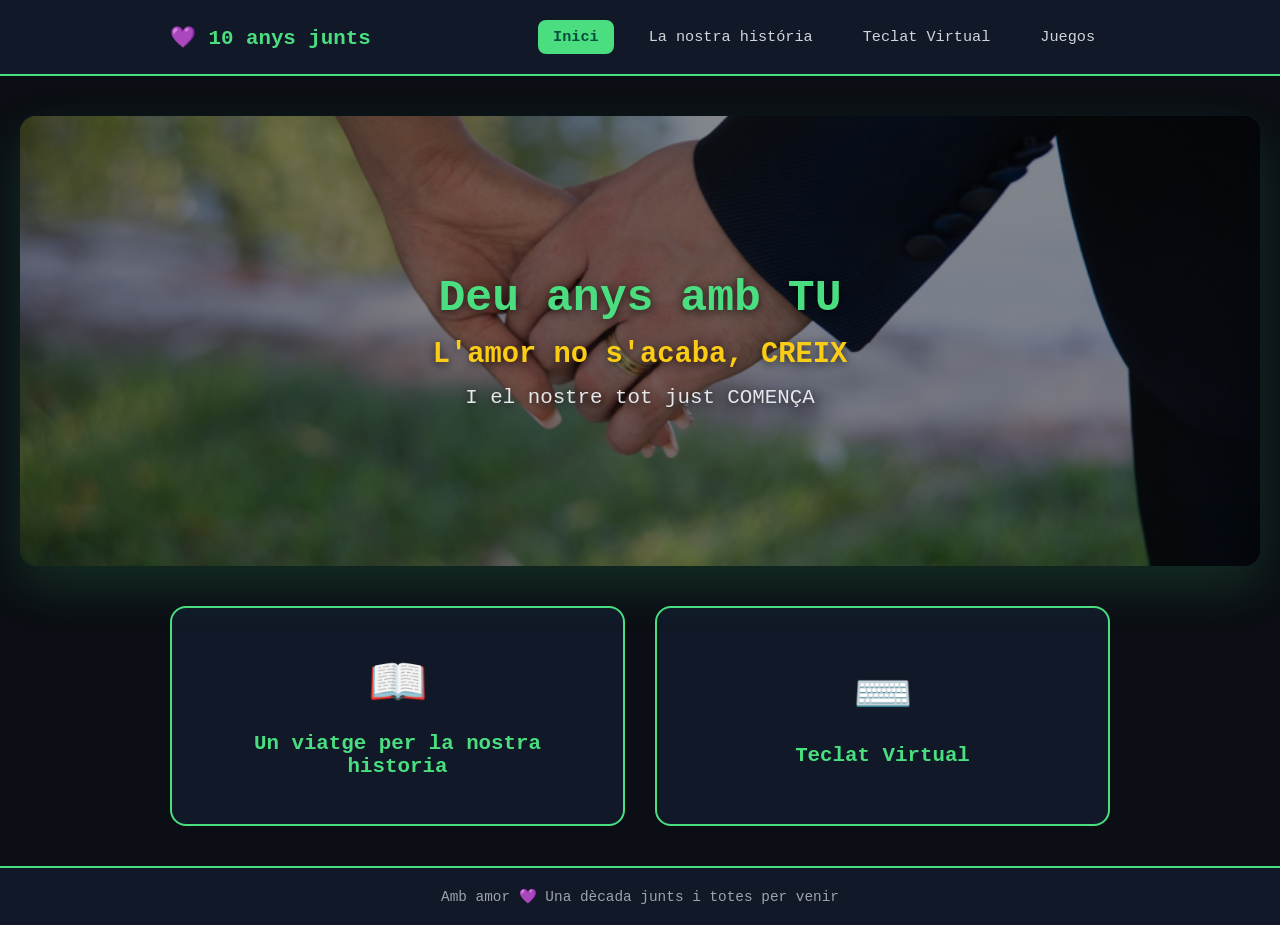
==== index.html @ 35763898 "Agregar página de juegos: Memory y Quiz" ====
<!DOCTYPE html>
<html lang="ca">
<head>
    <meta charset="UTF-8">
    <meta name="viewport" content="width=device-width, initial-scale=1.0">
    <title>La nostra v10.0 - Inici</title>
    <link rel="stylesheet" href="styles.css">
</head>
<body>
    <header>
        <div class="container header-content">
            <a href="index.html" class="logo">💜 10 anys junts</a>
            <div class="hamburger">
                <span></span>
                <span></span>
                <span></span>
            </div>
            <nav>
                <a href="index.html" class="active">Inici</a>
                <a href="historia.html">La nostra história</a>
                <a href="teclat.html">Teclat Virtual</a>
                <a href="juegos.html">Juegos</a>
            </nav>
        </div>
    </header>

    <main>
        <section class="hero-section">
            <img src="assets/hero.jpg" alt="Deu anys junts" class="hero-image">
            <div class="hero-overlay"></div>
            <div class="hero-content">
                <h1 class="hero-title">Deu anys amb TU</h1>
                <p class="hero-subtitle">L'amor no s'acaba, CREIX</p>
                <p class="hero-text">I el nostre tot just COMENÇA</p>
            </div>
        </section>

        <div class="container">
            <div style="display: grid; grid-template-columns: repeat(auto-fit, minmax(250px, 1fr)); gap: 30px; margin-top: 40px;">
                <a href="historia.html" style="text-decoration: none;">
                    <div style="background: #111827; border: 2px solid #4ade80; border-radius: 16px; padding: 40px 30px; text-align: center; cursor: pointer; transition: all 0.3s ease; min-height: 220px; display: flex; flex-direction: column; justify-content: center; align-items: center;">
                        <div style="font-size: 3rem; margin-bottom: 20px;">📖</div>
                        <h3 style="color: #4ade80; margin: 0; font-size: 1.3rem;">Un viatge per la nostra historia</h3>
                    </div>
                </a>

                <a href="teclat.html" style="text-decoration: none;">
                    <div style="background: #111827; border: 2px solid #4ade80; border-radius: 16px; padding: 40px 30px; text-align: center; cursor: pointer; transition: all 0.3s ease; min-height: 220px; display: flex; flex-direction: column; justify-content: center; align-items: center;">
                        <div style="font-size: 3rem; margin-bottom: 20px;">⌨️</div>
                        <h3 style="color: #4ade80; margin: 0; font-size: 1.3rem;">Teclat Virtual</h3>
                    </div>
                </a>
            </div>
        </div>
    </main>

    <footer>
        <p>Amb amor 💜 Una dècada junts i totes per venir</p>
    </footer>

    <script src="script.js"></script>
</body>
</html>
---- styles.css ----
* {
    margin: 0;
    padding: 0;
    box-sizing: border-box;
}

body {
    background: #0b0e14;
    color: #d1d5db;
    font-family: 'Fira Code', 'Courier New', monospace;
    display: flex;
    flex-direction: column;
    min-height: 100vh;
}

.container {
    max-width: 980px;
    width: 100%;
    margin: 0 auto;
    padding: 0 20px;
}

/* HEADER Y NAVEGACIÓN */
header {
    background: #111827;
    border-bottom: 2px solid #4ade80;
    padding: 20px 0;
    position: sticky;
    top: 0;
    z-index: 100;
}

.header-content {
    display: flex;
    justify-content: space-between;
    align-items: center;
}

.logo {
    font-size: 1.3rem;
    color: #4ade80;
    font-weight: bold;
    text-decoration: none;
}

nav {
    display: flex;
    gap: 20px;
}

nav a {
    color: #d1d5db;
    text-decoration: none;
    padding: 8px 15px;
    border-radius: 8px;
    transition: all 0.3s ease;
    font-size: 0.95rem;
}

nav a:hover,
nav a.active {
    background: #4ade80;
    color: #064e3b;
    font-weight: bold;
}

.hamburger {
    display: none;
    flex-direction: column;
    cursor: pointer;
    gap: 5px;
}

.hamburger span {
    width: 25px;
    height: 3px;
    background: #4ade80;
    border-radius: 2px;
    transition: 0.3s;
}

/* HERO SECTION */
.hero-section {
    position: relative;
    width: 100%;
    height: 450px;
    margin-bottom: 40px;
    border-radius: 16px;
    overflow: hidden;
    box-shadow: 0 20px 50px rgba(74, 222, 128, 0.15);
}

.hero-image {
    width: 100%;
    height: 100%;
    object-fit: cover;
    display: block;
}

.hero-overlay {
    position: absolute;
    top: 0;
    left: 0;
    width: 100%;
    height: 100%;
    background: rgba(0, 0, 0, 0.45);
    z-index: 1;
}

.hero-content {
    position: absolute;
    top: 0;
    left: 0;
    width: 100%;
    height: 100%;
    display: flex;
    flex-direction: column;
    justify-content: center;
    align-items: center;
    z-index: 2;
    text-align: center;
    padding: 40px 20px;
}

.hero-title {
    background: none;
    border: none;
    padding: 0;
    margin: 0;
    font-size: 2.8rem;
    color: #4ade80;
    font-weight: bold;
    text-shadow: 0 2px 10px rgba(0, 0, 0, 0.7);
}

.hero-subtitle {
    font-size: 1.8rem;
    color: #facc15;
    margin-top: 15px;
    text-shadow: 0 2px 10px rgba(0, 0, 0, 0.7);
    font-weight: bold;
}

.hero-text {
    font-size: 1.3rem;
    color: #e5e7eb;
    margin-top: 15px;
    text-shadow: 0 2px 10px rgba(0, 0, 0, 0.7);
}

/* MAIN CONTENT */
main {
    flex: 1;
    padding: 40px 20px;
}

h1 {
    color: #4ade80;
    background: rgba(74, 222, 128, 0.05);
    border: 2px solid #4ade80;
    border-radius: 14px;
    padding: 25px;
    text-align: center;
    font-size: 1.7rem;
    margin-bottom: 30px;
}

h2 {
    color: #4ade80;
    margin-top: 40px;
    margin-bottom: 20px;
    font-size: 1.3rem;
}

h3 {
    color: #facc15;
    margin-top: 20px;
    margin-bottom: 10px;
}

.intro-text {
    background: rgba(74, 222, 128, 0.05);
    border: 2px solid #4ade80;
    border-radius: 14px;
    padding: 25px;
    line-height: 1.75;
    color: #e5e7eb;
    margin-bottom: 30px;
}

.intro-text p {
    margin: 15px 0;
}

/* SECCIONES */
.section {
    margin: 40px 0;
}

.pdf-card {
    border: 2px solid #4ade80;
    border-radius: 16px;
    overflow: hidden;
    background: #111827;
}

.pdf-card iframe {
    width: 100%;
    min-height: 450px;
    border: none;
}

.pdf-footer {
    padding: 16px;
    background: #0b0e14;
    color: #d1d5db;
    display: flex;
    justify-content: space-between;
    align-items: center;
    flex-wrap: wrap;
    gap: 10px;
}

.pdf-footer a {
    color: #4ade80;
    text-decoration: none;
    font-weight: bold;
    transition: 0.3s;
}

.pdf-footer a:hover {
    text-shadow: 0 0 10px #4ade80;
}

.pdf-error {
    padding: 16px;
    background: #7f1d1d;
    color: #fee2e2;
    border-top: 1px solid #f87171;
    font-size: 0.95rem;
    display: none;
}

/* TECLADO */
.keyboard {
    background: #111827;
    padding: 22px;
    border-radius: 16px;
    border: 2px solid #4ade80;
    box-shadow: 0 0 20px rgba(74, 222, 128, 0.2);
    margin-bottom: 30px;
}

.key-row {
    display: flex;
    gap: 10px;
    flex-wrap: wrap;
    justify-content: center;
    margin-bottom: 12px;
}

.key {
    background: #0b0e14;
    border: 2px solid #4ade80;
    border-radius: 10px;
    padding: 14px 18px;
    color: #4ade80;
    cursor: pointer;
    font-weight: bold;
    font-family: 'Fira Code', monospace;
    transition: all 0.2s ease;
    min-width: 90px;
    text-align: center;
    font-size: 0.9rem;
}

.key:hover {
    background: #4ade80;
    color: #064e3b;
    transform: translateY(-3px);
    box-shadow: 0 8px 16px rgba(74, 222, 128, 0.35);
}

.key.special {
    background: #818cf8;
    border-color: #818cf8;
    color: white;
    min-width: 140px;
}

.key.wide {
    flex: 1;
    max-width: 340px;
}

.key-display {
    margin-top: 20px;
    padding: 18px;
    border: 2px dashed #4ade80;
    border-radius: 12px;
    min-height: 70px;
    display: flex;
    align-items: center;
    justify-content: center;
    color: #d1d5db;
    font-size: 1rem;
    text-align: center;
    background: rgba(74, 222, 128, 0.03);
}

/* GALERÍA DE FOTOS */
.music-player {
    margin-bottom: 0;
    height: 0;
    overflow: hidden;
}

.music-player iframe {
    width: 100%;
    height: 340px;
    border: 0;
    border-radius: 16px;
}

.photo-gallery {
    display: grid;
    grid-template-columns: repeat(auto-fit, minmax(220px, 1fr));
    gap: 20px;
}

.photo-card {
    background: #111827;
    border: 2px solid #4ade80;
    border-radius: 16px;
    overflow: hidden;
    cursor: pointer;
    transition: transform 0.25s ease, box-shadow 0.25s ease;
}

.photo-card:hover {
    transform: translateY(-4px);
    box-shadow: 0 18px 30px rgba(74, 222, 128, 0.15);
}

.photo-card img {
    width: 100%;
    height: 240px;
    object-fit: cover;
    display: block;
}

.photo-caption {
    padding: 16px;
    color: #e5e7eb;
    background: #0b0e14;
    line-height: 1.5;
}

.photo-caption strong {
    color: #facc15;
}

/* MODAL DE GALERÍA */
.gallery-modal {
    display: none;
    position: fixed;
    inset: 0;
    background: rgba(0, 0, 0, 0.92);
    z-index: 1000;
    justify-content: center;
    align-items: center;
    padding: 30px;
}

.gallery-modal.active {
    display: flex;
}

.gallery-modal-content {
    position: relative;
    max-width: 90%;
    max-height: 90%;
    width: 900px;
}

.gallery-modal-content img {
    width: 100%;
    height: auto;
    border-radius: 16px;
    display: block;
}

.gallery-close {
    position: absolute;
    top: -10px;
    right: -10px;
    width: 42px;
    height: 42px;
    background: #4ade80;
    color: #064e3b;
    border-radius: 50%;
    display: grid;
    place-items: center;
    font-size: 1.4rem;
    cursor: pointer;
    box-shadow: 0 8px 16px rgba(74, 222, 128, 0.25);
}

/* FOOTER */
footer {
    background: #111827;
    border-top: 2px solid #4ade80;
    padding: 20px;
    text-align: center;
    color: #9ca3af;
    font-size: 0.9rem;
}

/* RESPONSIVE */
@media (max-width: 768px) {
    .hero-section {
        height: 300px;
        margin-bottom: 30px;
    }

    .hero-title {
        font-size: 1.8rem;
    }

    .hero-subtitle {
        font-size: 1.2rem;
        margin-top: 10px;
    }

    .hero-text {
        font-size: 0.95rem;
        margin-top: 10px;
    }

    .hamburger {
        display: flex;
    }

    nav {
        display: none;
        position: absolute;
        top: 70px;
        right: 20px;
        background: #111827;
        flex-direction: column;
        gap: 10px;
        padding: 15px;
        border: 2px solid #4ade80;
        border-radius: 8px;
        z-index: 99;
        min-width: 200px;
    }

    nav.active {
        display: flex;
    }

    h1 {
        font-size: 1.3rem;
        padding: 15px;
    }

    h2 {
        font-size: 1.1rem;
    }

    .key {
        min-width: 70px;
        padding: 10px 12px;
        font-size: 0.8rem;
    }

    .key.wide {
        max-width: 100%;
    }

    .photo-gallery {
        grid-template-columns: repeat(auto-fit, minmax(150px, 1fr));
        gap: 12px;
    }

    .photo-card img {
        height: 150px;
    }

    .gallery-modal-content {
        width: 95%;
    }

    main {
        padding: 20px 15px;
    }
}

@media (max-width: 480px) {
    .hero-section {
        height: 220px;
        margin-bottom: 20px;
    }

    .hero-title {
        font-size: 1.3rem;
    }

    .hero-subtitle {
        font-size: 0.95rem;
        margin-top: 8px;
    }

    .hero-text {
        font-size: 0.8rem;
        margin-top: 8px;
    }

    .logo {
        font-size: 1rem;
    }

    h1 {
        font-size: 1.1rem;
        padding: 12px;
    }

    h2 {
        font-size: 1rem;
        margin-top: 30px;
    }

    .intro-text {
        padding: 15px;
        font-size: 0.95rem;
    }

    .key {
        min-width: 60px;
        padding: 8px 10px;
        font-size: 0.75rem;
    }

    .key-display {
        font-size: 0.9rem;
        min-height: 60px;
    }

    .music-player iframe {
        height: 220px;
    }

    .photo-gallery {
        grid-template-columns: repeat(auto-fit, minmax(120px, 1fr));
        gap: 10px;
    }

    .photo-card img {
        height: 120px;
    }

    nav {
        right: 10px;
    }
}
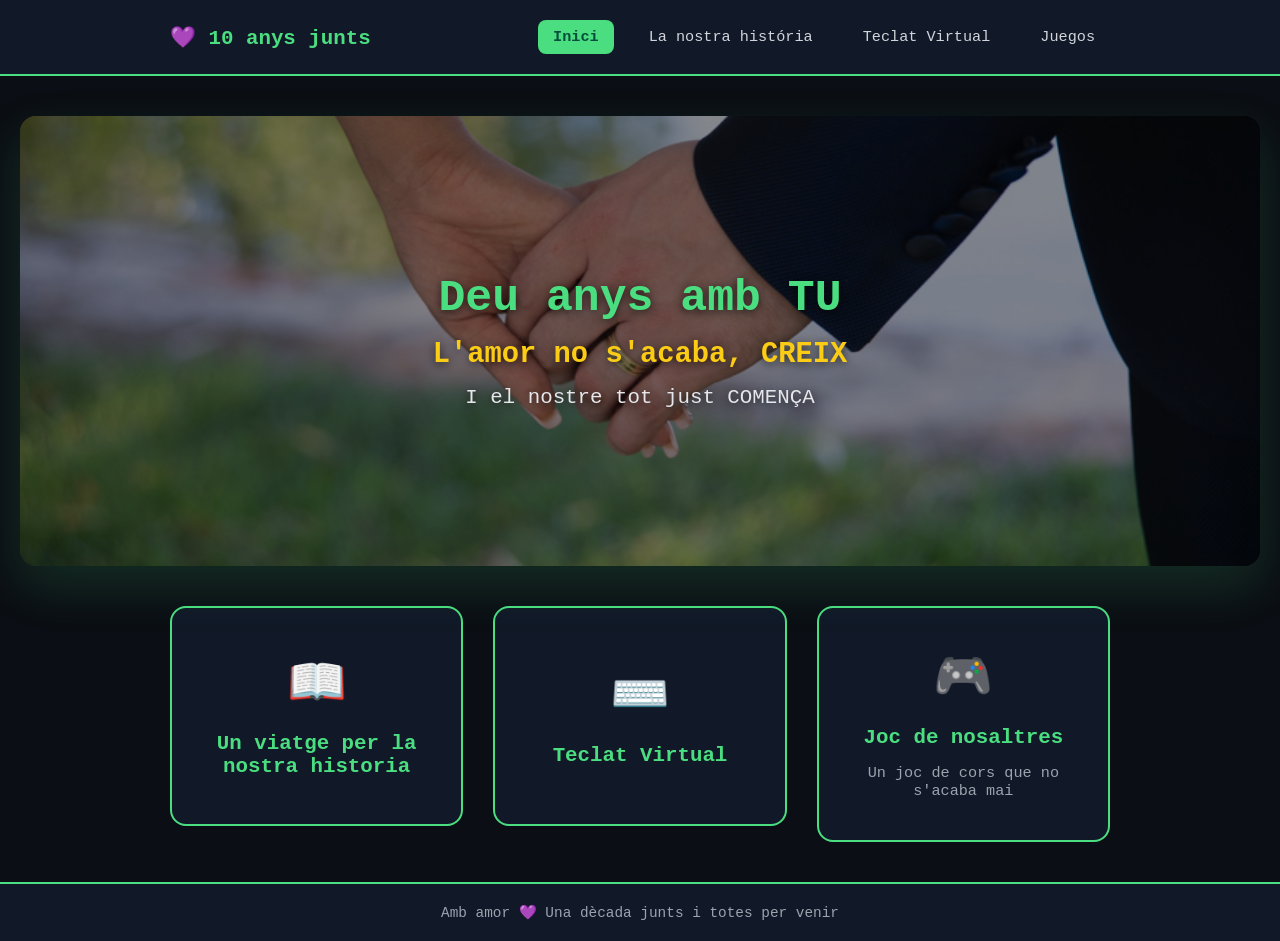
==== commit b1dc981d: "Agregar tarjeta de Juegos en el índice principal" ====
--- a/index.html
+++ b/index.html
@@ -50,6 +50,14 @@
                         <h3 style="color: #4ade80; margin: 0; font-size: 1.3rem;">Teclat Virtual</h3>
                     </div>
                 </a>
+
+                <a href="juegos.html" style="text-decoration: none;">
+                    <div style="background: #111827; border: 2px solid #4ade80; border-radius: 16px; padding: 40px 30px; text-align: center; cursor: pointer; transition: all 0.3s ease; min-height: 220px; display: flex; flex-direction: column; justify-content: center; align-items: center;">
+                        <div style="font-size: 3rem; margin-bottom: 20px;">🎮</div>
+                        <h3 style="color: #4ade80; margin: 0; font-size: 1.3rem;">Joc de nosaltres</h3>
+                        <p style="color: #9ca3af; margin: 15px 0 0 0; font-size: 0.95rem;">Un joc de cors que no s'acaba mai</p>
+                    </div>
+                </a>
             </div>
         </div>
     </main>
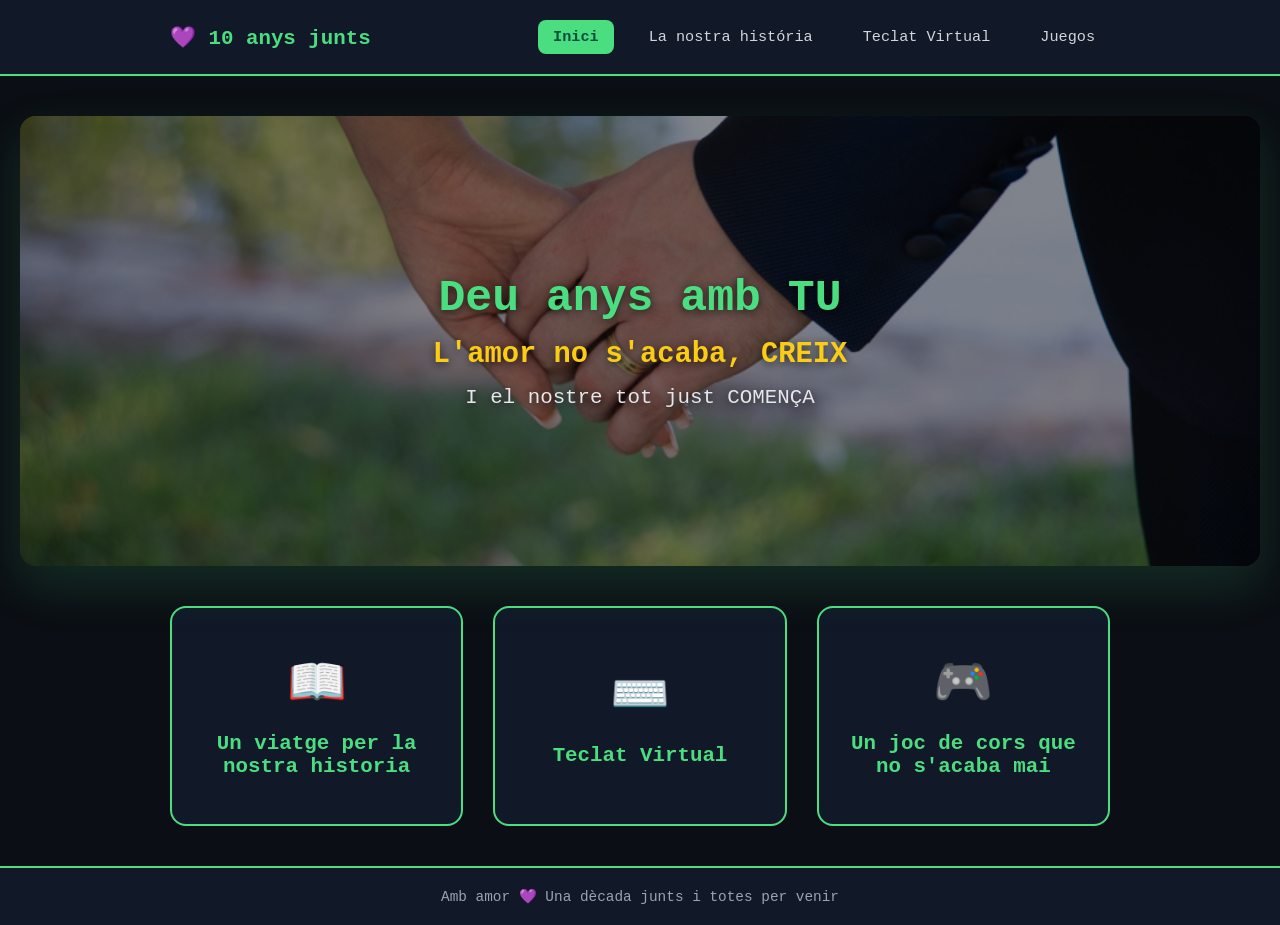
==== commit 46b3f5cc: "Simplificar texto de tarjeta de Juegos - solo frase 'Un joc de cors que no s'acaba mai'" ====
--- a/index.html
+++ b/index.html
@@ -54,8 +54,7 @@
                 <a href="juegos.html" style="text-decoration: none;">
                     <div style="background: #111827; border: 2px solid #4ade80; border-radius: 16px; padding: 40px 30px; text-align: center; cursor: pointer; transition: all 0.3s ease; min-height: 220px; display: flex; flex-direction: column; justify-content: center; align-items: center;">
                         <div style="font-size: 3rem; margin-bottom: 20px;">🎮</div>
-                        <h3 style="color: #4ade80; margin: 0; font-size: 1.3rem;">Joc de nosaltres</h3>
-                        <p style="color: #9ca3af; margin: 15px 0 0 0; font-size: 0.95rem;">Un joc de cors que no s'acaba mai</p>
+                        <h3 style="color: #4ade80; margin: 0; font-size: 1.3rem;">Un joc de cors que no s'acaba mai</h3>
                     </div>
                 </a>
             </div>
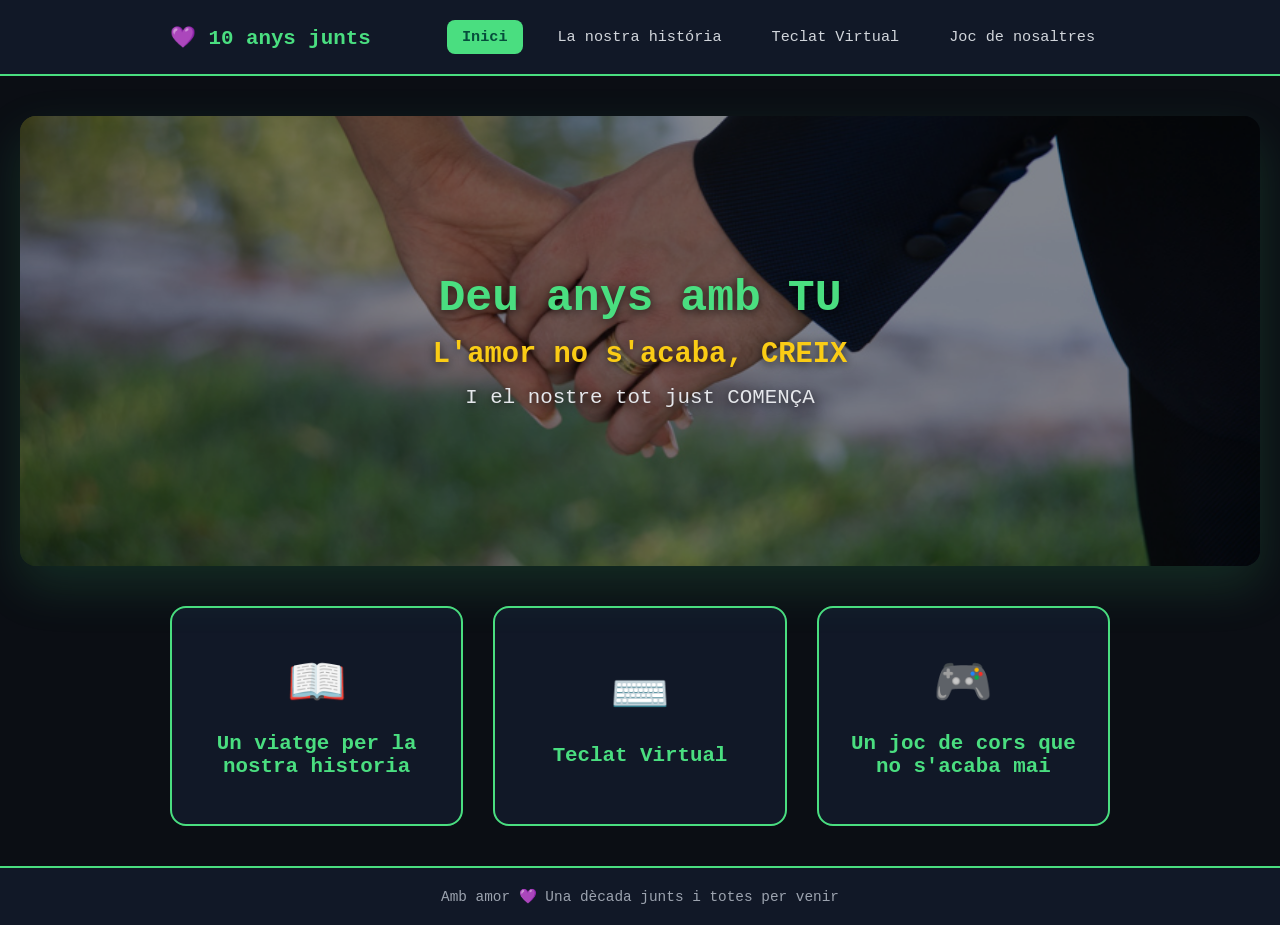
==== commit 561e4c21: "Cambiar 'Juegos' por 'Joc de nosaltres' en la navegación" ====
--- a/index.html
+++ b/index.html
@@ -19,7 +19,7 @@
                 <a href="index.html" class="active">Inici</a>
                 <a href="historia.html">La nostra história</a>
                 <a href="teclat.html">Teclat Virtual</a>
-                <a href="juegos.html">Juegos</a>
+                <a href="juegos.html">Joc de nosaltres</a>
             </nav>
         </div>
     </header>
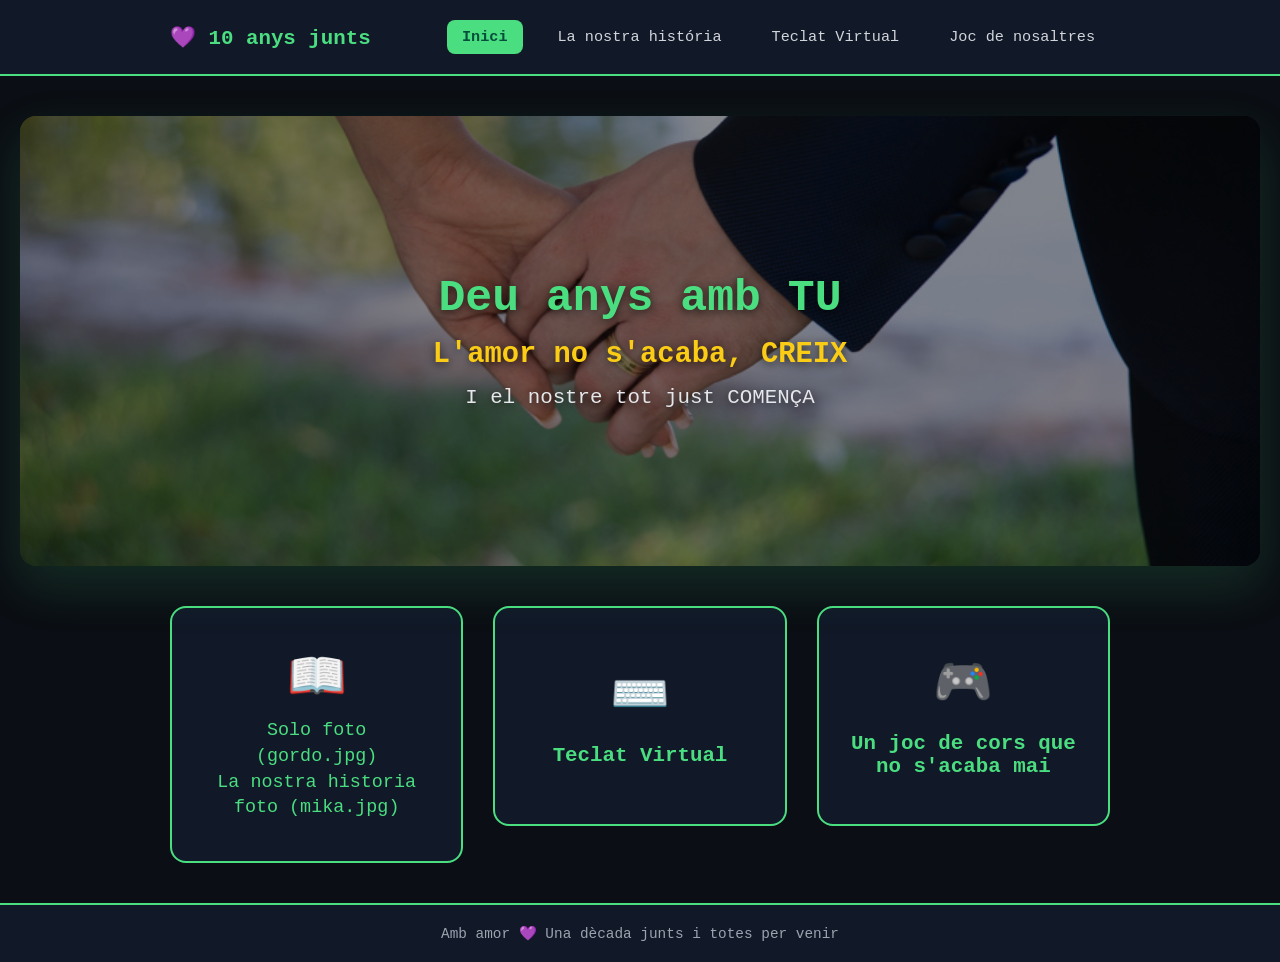
==== commit 5a6ba751: "Deploy site updates to GitHub Pages" ====
--- a/index.html
+++ b/index.html
@@ -15,7 +15,7 @@
                 <span></span>
                 <span></span>
             </div>
-            <nav>
+            <nav class="active">
                 <a href="index.html" class="active">Inici</a>
                 <a href="historia.html">La nostra história</a>
                 <a href="teclat.html">Teclat Virtual</a>
@@ -38,9 +38,9 @@
         <div class="container">
             <div style="display: grid; grid-template-columns: repeat(auto-fit, minmax(250px, 1fr)); gap: 30px; margin-top: 40px;">
                 <a href="historia.html" style="text-decoration: none;">
-                    <div style="background: #111827; border: 2px solid #4ade80; border-radius: 16px; padding: 40px 30px; text-align: center; cursor: pointer; transition: all 0.3s ease; min-height: 220px; display: flex; flex-direction: column; justify-content: center; align-items: center;">
-                        <div style="font-size: 3rem; margin-bottom: 20px;">📖</div>
-                        <h3 style="color: #4ade80; margin: 0; font-size: 1.3rem;">Un viatge per la nostra historia</h3>
+                    <div style="background: #111827; border: 2px solid #4ade80; border-radius: 16px; padding: 40px 30px; text-align: center; cursor: pointer; transition: all 0.3s ease; min-height: 220px; display: flex; flex-direction: column; justify-content: center; align-items: center; gap: 12px;">
+                        <div style="font-size: 3rem; margin-bottom: 0;">📖</div>
+                        <p style="color: #4ade80; margin: 0; font-size: 1.15rem; line-height: 1.4;">Solo foto (gordo.jpg)<br>La nostra historia<br>foto (mika.jpg)</p>
                     </div>
                 </a>
 
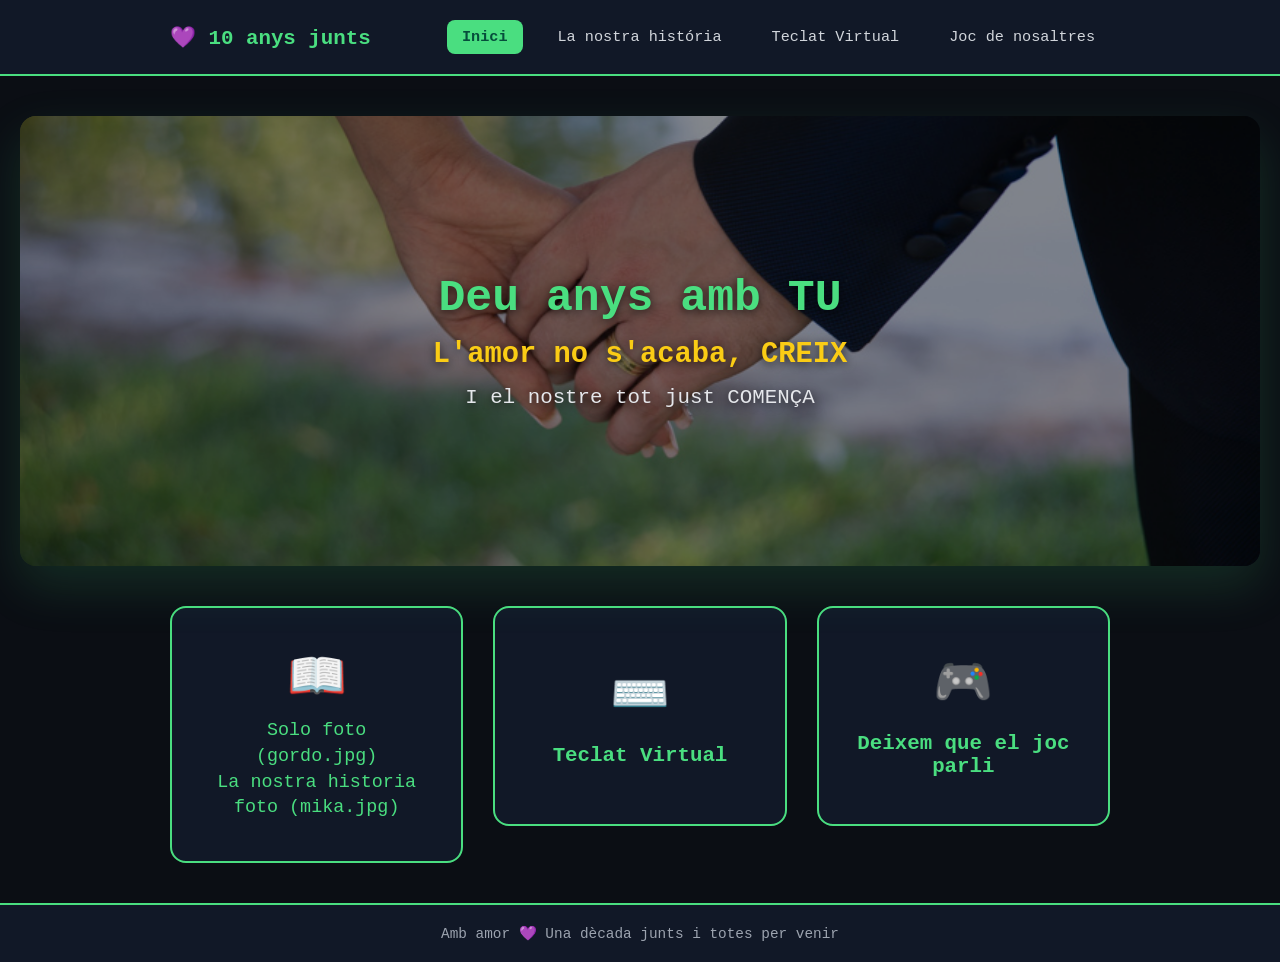
==== commit 70e835ac: "Deploy updated title and menu state" ====
--- a/index.html
+++ b/index.html
@@ -54,7 +54,7 @@
                 <a href="juegos.html" style="text-decoration: none;">
                     <div style="background: #111827; border: 2px solid #4ade80; border-radius: 16px; padding: 40px 30px; text-align: center; cursor: pointer; transition: all 0.3s ease; min-height: 220px; display: flex; flex-direction: column; justify-content: center; align-items: center;">
                         <div style="font-size: 3rem; margin-bottom: 20px;">🎮</div>
-                        <h3 style="color: #4ade80; margin: 0; font-size: 1.3rem;">Un joc de cors que no s'acaba mai</h3>
+                        <h3 style="color: #4ade80; margin: 0; font-size: 1.3rem;">Deixem que el joc parli</h3>
                     </div>
                 </a>
             </div>
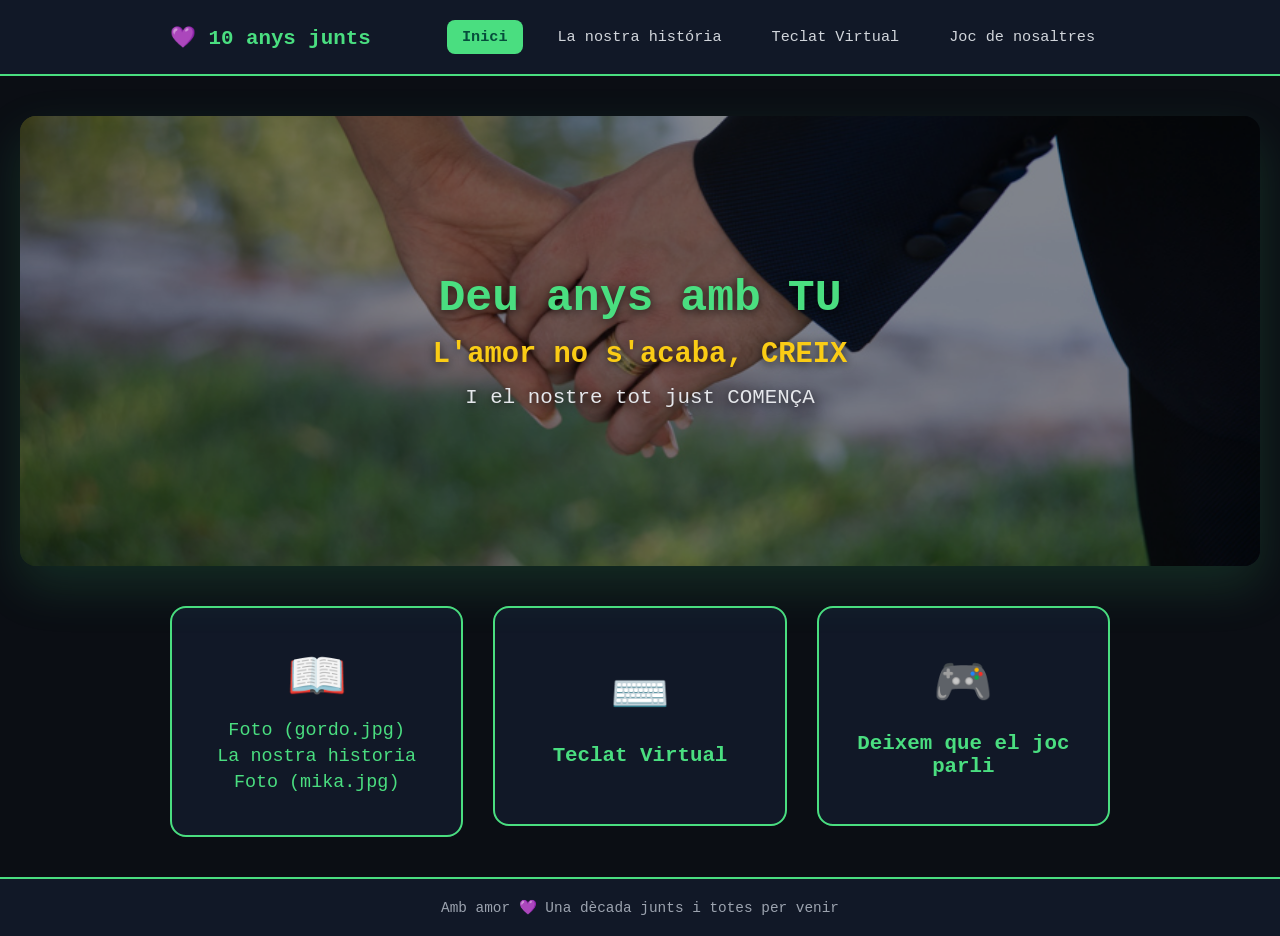
==== commit a66a808b: "Deploy final recuadro text update" ====
--- a/index.html
+++ b/index.html
@@ -40,7 +40,7 @@
                 <a href="historia.html" style="text-decoration: none;">
                     <div style="background: #111827; border: 2px solid #4ade80; border-radius: 16px; padding: 40px 30px; text-align: center; cursor: pointer; transition: all 0.3s ease; min-height: 220px; display: flex; flex-direction: column; justify-content: center; align-items: center; gap: 12px;">
                         <div style="font-size: 3rem; margin-bottom: 0;">📖</div>
-                        <p style="color: #4ade80; margin: 0; font-size: 1.15rem; line-height: 1.4;">Solo foto (gordo.jpg)<br>La nostra historia<br>foto (mika.jpg)</p>
+                        <p style="color: #4ade80; margin: 0; font-size: 1.15rem; line-height: 1.4;">Foto (gordo.jpg)<br>La nostra historia<br>Foto (mika.jpg)</p>
                     </div>
                 </a>
 
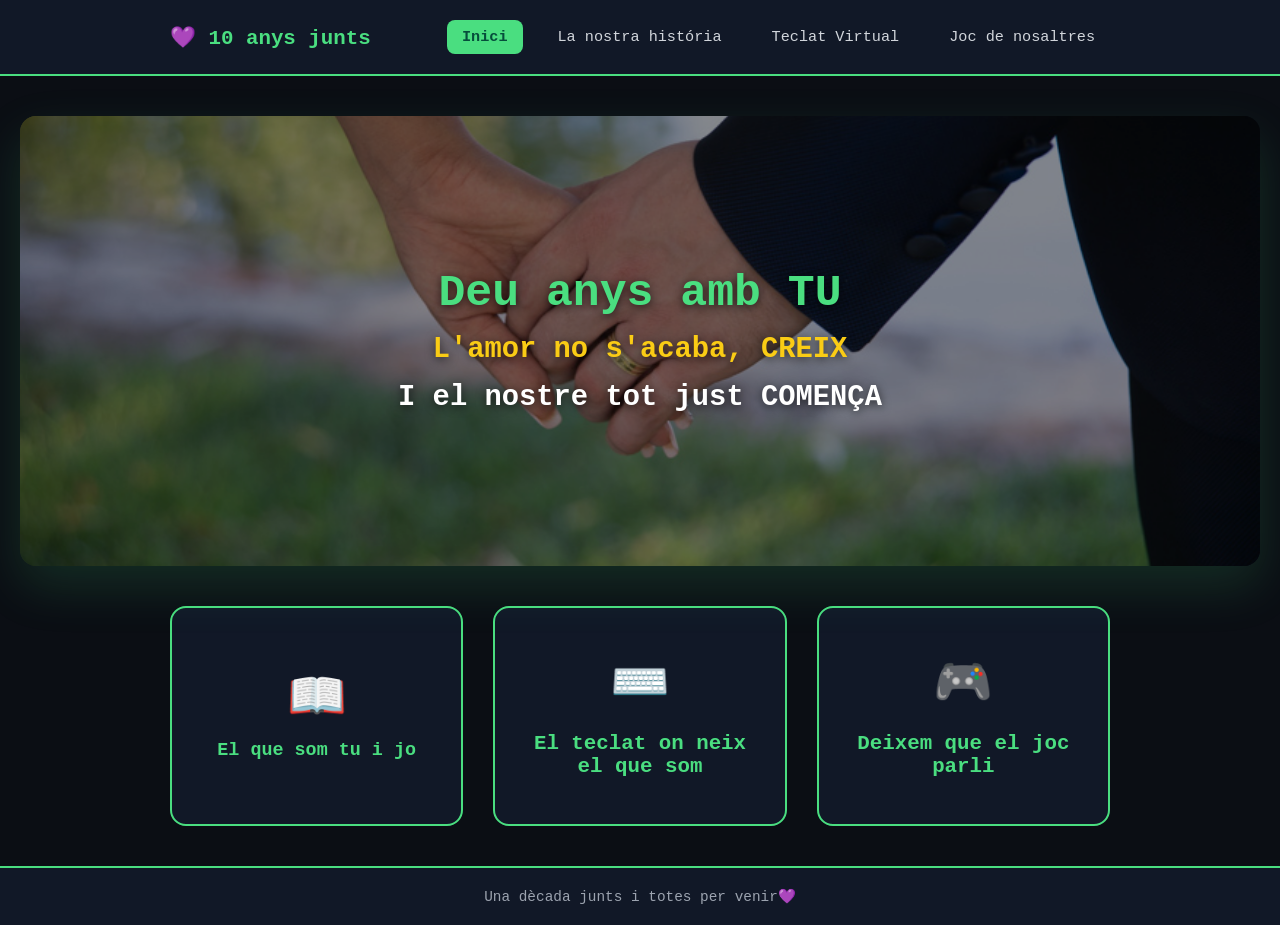
==== commit 9aa6c8b4: "feat: add changes" ====
--- a/index.html
+++ b/index.html
@@ -3,7 +3,7 @@
 <head>
     <meta charset="UTF-8">
     <meta name="viewport" content="width=device-width, initial-scale=1.0">
-    <title>La nostra v10.0 - Inici</title>
+    <title>TU I JO - Inici</title>
     <link rel="stylesheet" href="styles.css">
 </head>
 <body>
@@ -31,7 +31,7 @@
             <div class="hero-content">
                 <h1 class="hero-title">Deu anys amb TU</h1>
                 <p class="hero-subtitle">L'amor no s'acaba, CREIX</p>
-                <p class="hero-text">I el nostre tot just COMENÇA</p>
+                <p class="hero-subtitle"  style="color: #fff;"">I el nostre tot just COMENÇA</p>
             </div>
         </section>
 
@@ -40,14 +40,14 @@
                 <a href="historia.html" style="text-decoration: none;">
                     <div style="background: #111827; border: 2px solid #4ade80; border-radius: 16px; padding: 40px 30px; text-align: center; cursor: pointer; transition: all 0.3s ease; min-height: 220px; display: flex; flex-direction: column; justify-content: center; align-items: center; gap: 12px;">
                         <div style="font-size: 3rem; margin-bottom: 0;">📖</div>
-                        <p style="color: #4ade80; margin: 0; font-size: 1.15rem; line-height: 1.4;">Foto (gordo.jpg)<br>La nostra historia<br>Foto (mika.jpg)</p>
+                        <h3 style="color: #4ade80; margin: 0; font-size: 1.15rem; line-height: 1.4;">El que som tu i jo</h3>
                     </div>
                 </a>
 
                 <a href="teclat.html" style="text-decoration: none;">
                     <div style="background: #111827; border: 2px solid #4ade80; border-radius: 16px; padding: 40px 30px; text-align: center; cursor: pointer; transition: all 0.3s ease; min-height: 220px; display: flex; flex-direction: column; justify-content: center; align-items: center;">
                         <div style="font-size: 3rem; margin-bottom: 20px;">⌨️</div>
-                        <h3 style="color: #4ade80; margin: 0; font-size: 1.3rem;">Teclat Virtual</h3>
+                        <h3 style="color: #4ade80; margin: 0; font-size: 1.3rem;">El teclat on neix el que som</h3>
                     </div>
                 </a>
 
@@ -62,7 +62,7 @@
     </main>
 
     <footer>
-        <p>Amb amor 💜 Una dècada junts i totes per venir</p>
+        <p>Una dècada junts i totes per venir💜</p>
     </footer>
 
     <script src="script.js"></script>
